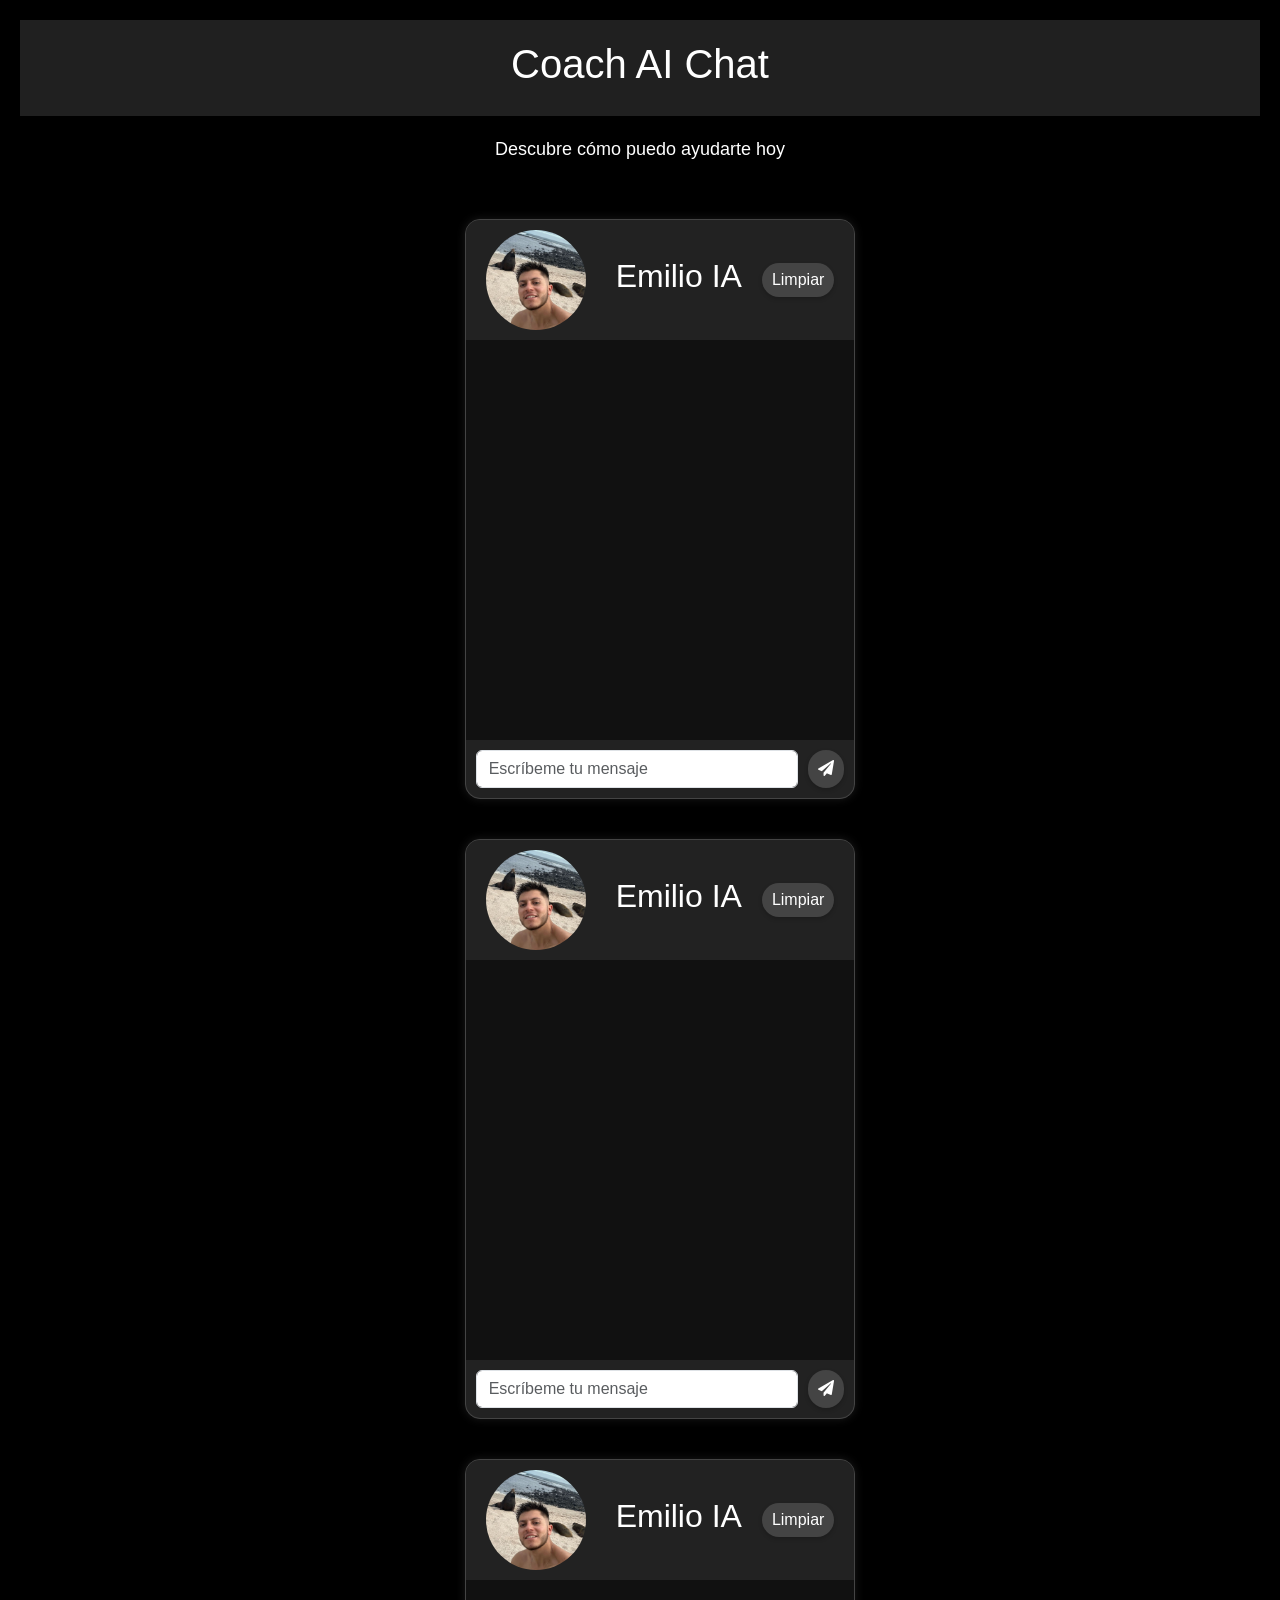
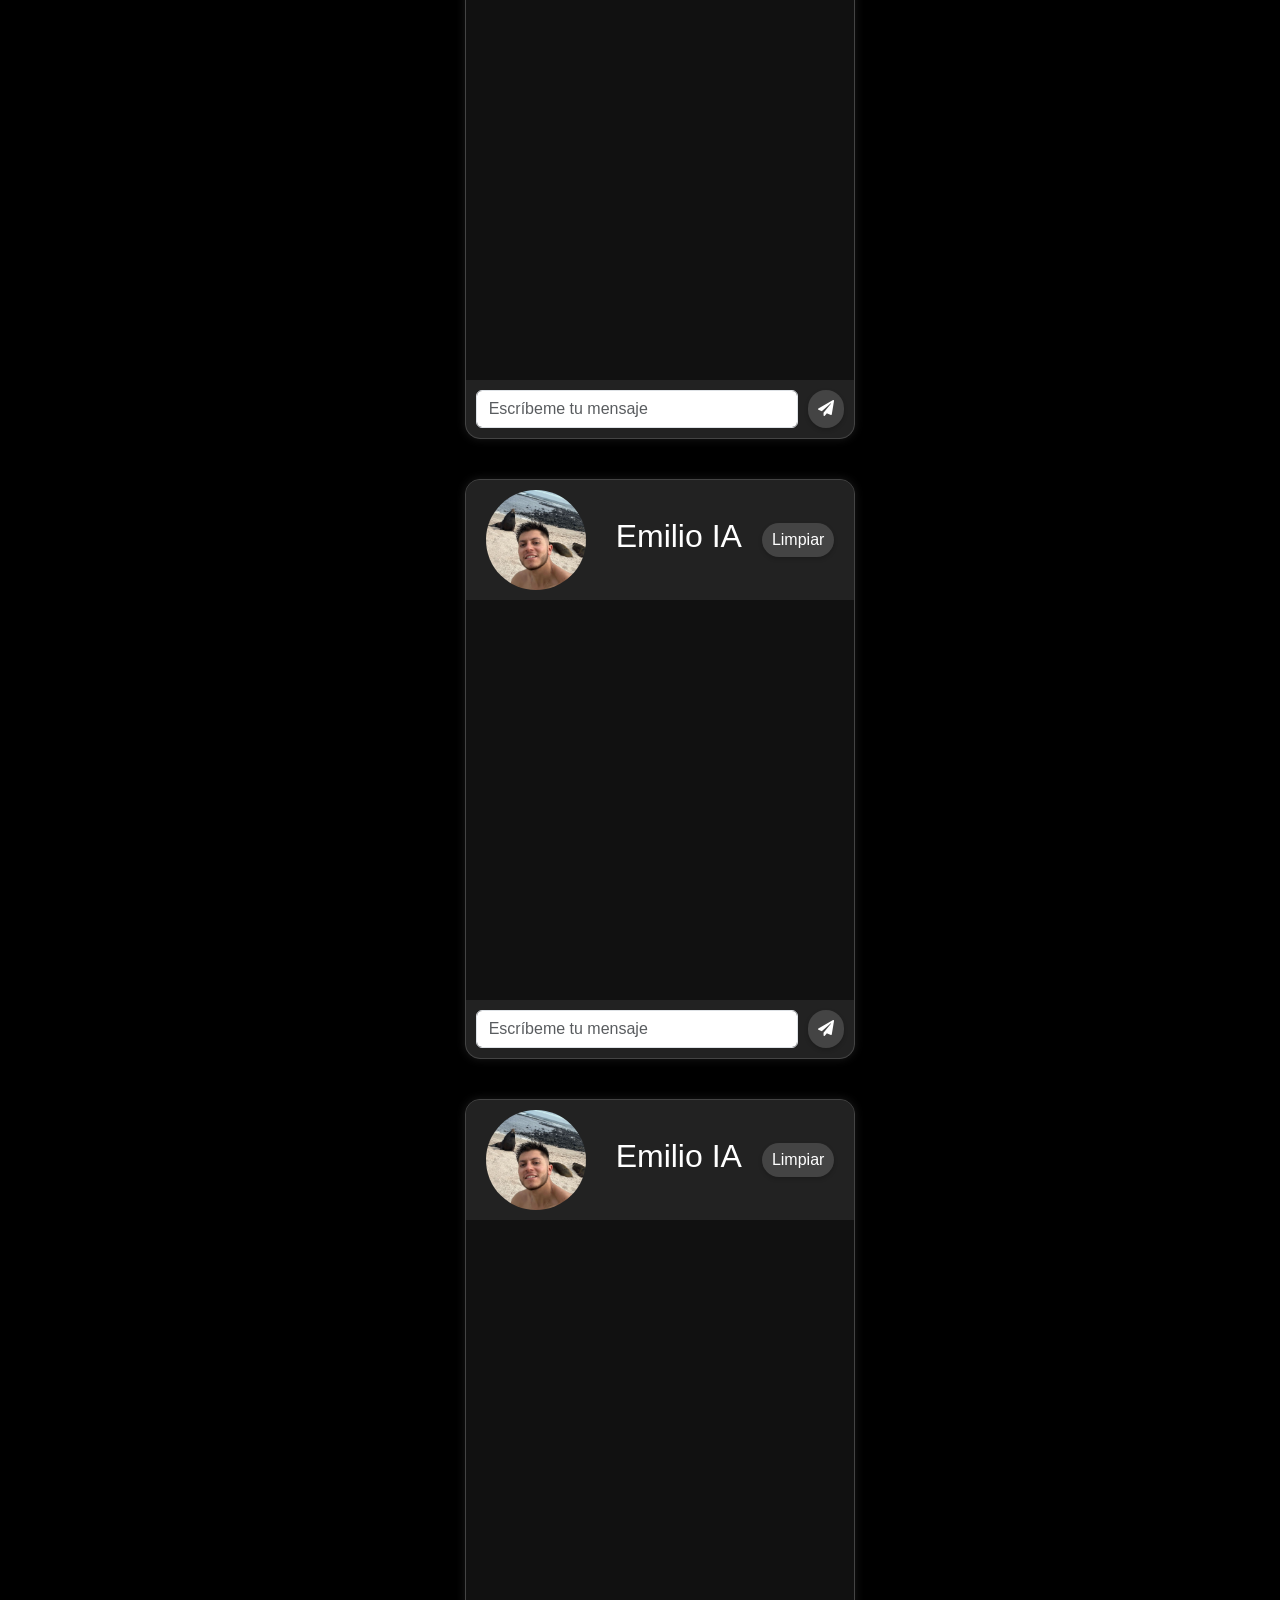
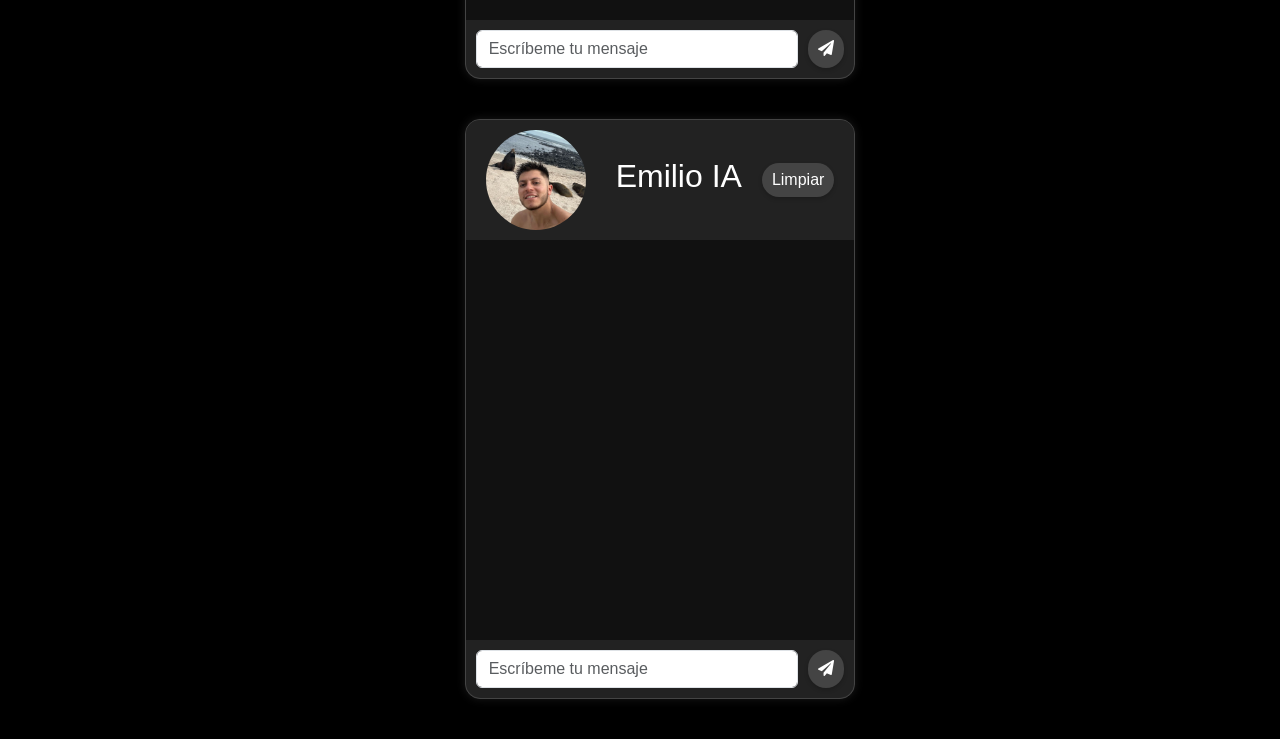
==== index.html @ 0feaad78 "Primera versión" ====
<!DOCTYPE html>
<html lang="en">
<head>
    <link rel="stylesheet" href="https://cdnjs.cloudflare.com/ajax/libs/font-awesome/5.15.1/css/all.min.css">
    <meta charset="UTF-8">
    <meta name="viewport" content="width=device-width, initial-scale=1.0">
    <title>Coach AI Chat</title>
    <link href="https://cdn.jsdelivr.net/npm/bootstrap@5.3.2/dist/css/bootstrap.min.css" rel="stylesheet">
    <link href="style.css" rel="stylesheet">
    <link rel="stylesheet" href="https://cdnjs.cloudflare.com/ajax/libs/font-awesome/5.15.3/css/all.min.css">
</head>
<body>
    <div class="top-section">
        <h1>Coach AI Chat</h1>
    </div>
    <div class="text-between">
        <p>Descubre cómo puedo ayudarte hoy</p>
    </div>
    <!-- Contenedores para los Chats con data-chat-number -->
    <div class="chat-box" data-chat-number='1'></div> <!-- Primer Chat -->
    <div class="chat-box" data-chat-number='2'></div> <!-- Primer Chat -->
    <div class="chat-box" data-chat-number='3'></div> <!-- Primer Chat -->
    <div class="chat-box" data-chat-number='4'></div> <!-- Primer Chat -->
    <div class="chat-box" data-chat-number='5'></div> <!-- Primer Chat -->
    <div class="chat-box" data-chat-number='6'></div> <!-- Primer Chat -->

    <!--div class="chat-container" data-chat-number="2"></div--> <!-- Segundo Chat -->
    <script src="funciones.js"></script>
    <script src="simulated_script_2.js"></script> <!-- Script para el segundo chat -->
    
</body>
</html>
---- style.css ----
body {
    margin: 0;
    min-height: 100vh;
    display: flex;
    flex-direction: column;
    align-items: center;
    justify-content: flex-start;
    background-color: #000; /* Fondo oscuro */
    color: #fff; /* Texto claro */
    font-family: Arial, sans-serif;
    background-size: cover;
    background-position: center center;
    background-attachment: fixed;
    padding: 20px;
    box-sizing: border-box;
}


  

.chat-container {
    width: 100%; /* Ancho completo en dispositivos móviles */
    max-width: 600px; /* Ancho máximo para pantallas más grandes */
    margin: 20px; /* Un poco de margen en todos los lados */
    border: 1px solid #444; /* Borde oscuro */
    border-radius: 15px;
    background-color: #333; /* Fondo de contenedor oscuro */
    box-shadow: 0 0 10px rgba(255, 255, 255, 0.1); /* Sombra clara para contraste */
    display: flex;
    flex-direction: column;
    overflow: hidden;
}

.chat-header {
    display: flex;
    align-items: center;
    padding: 10px 20px;
    background-color: #222; /* Fondo oscuro para el encabezado */
}

.header-content {
    display: flex;
    align-items: center;
    width: 100%;
    justify-content: space-between;
}

.profile-picture img {
    width: 100px;
    height: 100px;
    border-radius: 50%;
    margin-right: 10px;
}

.chat-messages {
    height: 400px;
    overflow-y: auto;
    padding: 10px;
    background-color: #111; /* Fondo muy oscuro para los mensajes */
    color: #ccc; /* Texto gris claro */
}

.chat-form {
    padding: 10px;
    background-color: #222; /* Fondo oscuro para el formulario */
    border-bottom-left-radius: 15px;
    border-bottom-right-radius: 15px;
    display: flex;
    gap: 10px;
}

textarea {
    width: calc(100% - 90px);
    resize: none;
    background-color: #333; /* Fondo oscuro para el área de texto */
    color: #fff; /* Texto claro */
    border: 1px solid #444; /* Borde oscuro */
}

.btn-send, .btn-clear {
    background-color: #444; /* Fondo oscuro para botones */
    color: #fff; /* Texto claro */
    border: none;
    padding: 5px 10px;
    font-size: 16px;
    border-radius: 25px;
    box-shadow: 0 2px 4px rgba(0, 0, 0, 0.2);
    transition: background-color 0.3s ease;
}

.btn-clear:hover, .btn-send:hover {
    background-color: #555; /* Fondo más claro al pasar el ratón */
}

/* Estilos base para todas las burbujas de mensajes */
.message-bubble {
    max-width: 80%; /* Controla el ancho máximo de la burbuja */
    padding: 10px;
    margin-bottom: 10px;
    border-radius: 18px; /* Da forma redondeada a las burbujas */
    display: block;
    clear: both;
}

/* Estilos específicos para mensajes del usuario */
.message-bubble.user {
    background-color: #1b1b1b; /* Fondo oscuro para los mensajes del usuario */
    color: #ddd;  /* Color de fondo para los mensajes del usuario */
    margin-left: 20%; /* Alinea los mensajes del usuario a la derecha */
    margin-right: 4%;
    text-align: left;
    float: right;
}

/* Estilos específicos para respuestas del asistente */
.message-bubble.assistant {
    background-color: #3B3B6D; /* Gris azulado oscuro, evocando profundidad e inteligencia */
    color: #F5F5DC; /* Blanco cremoso, para un contraste suave y legible */
    margin-right: 20%; /* O ajusta según el espacio deseado del borde derecho */
    margin-left: 4%; /* Espacio pequeño del borde izquierdo */
    text-align: left; /* Texto alineado a la izquierda dentro de la burbuja */
    float: left; /* Flota a la izquierda dentro del contenedor */
}
/* Asegúrate de añadir estos estilos a tus mensajes en la función renderConversationHistory */

/* Estilo para el mensaje "escribiendo..." */
.writing {
    color: #999; /* Un gris más claro para el texto */
    font-style: italic; /* Opcional: para diferenciar aún más el mensaje "escribiendo..." */
}

.top-section {
    display: flex;
    align-items: center;
    justify-content: center;
    gap: 20px;
    padding: 20px;
    background-color: #202020; /* Fondo oscuro para la sección superior */
    width: 100%;
    box-sizing: border-box;
}

.logo {
    width: 50px;
    height: auto;
}

.text-between {
    text-align: center;
    margin: 20px 0;
    font-size: 18px;
    color: #fff; /* Texto claro */
}

/* Ajustes adicionales para el tema nocturno que quieras añadir */
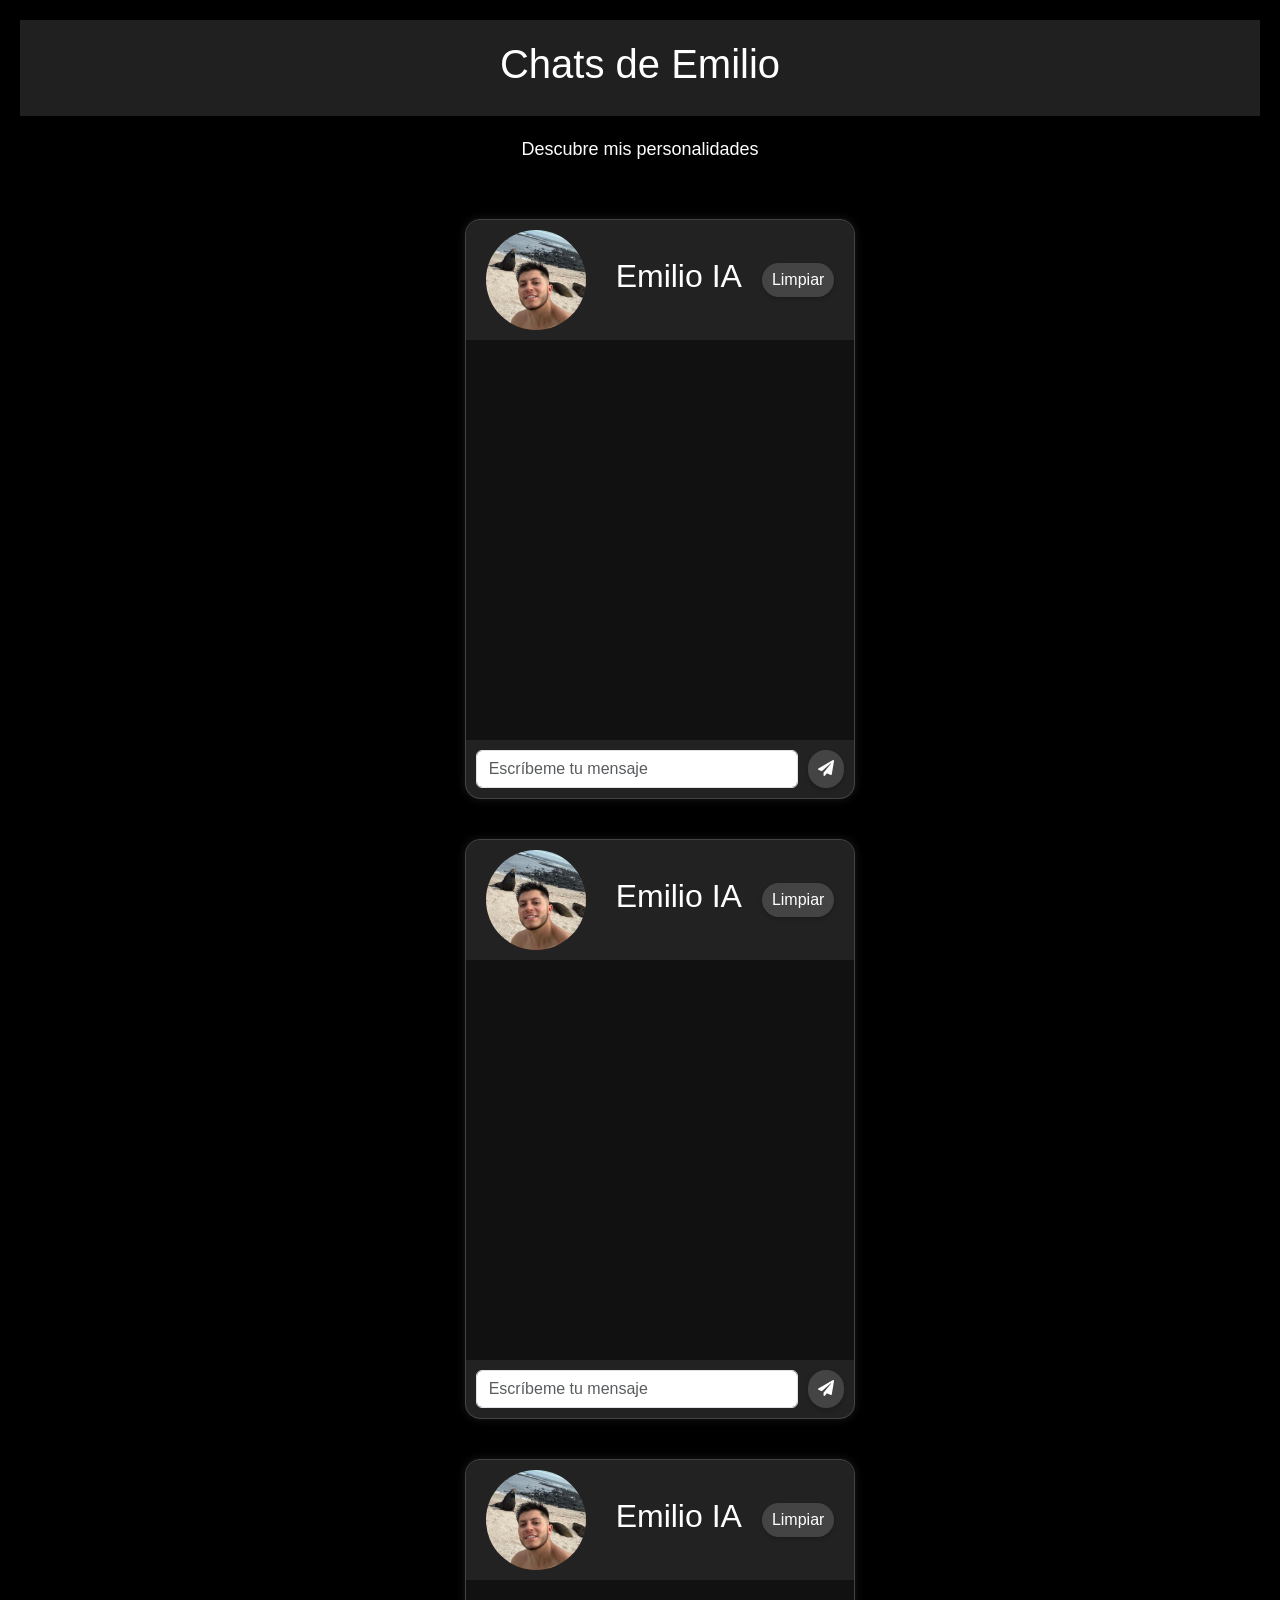
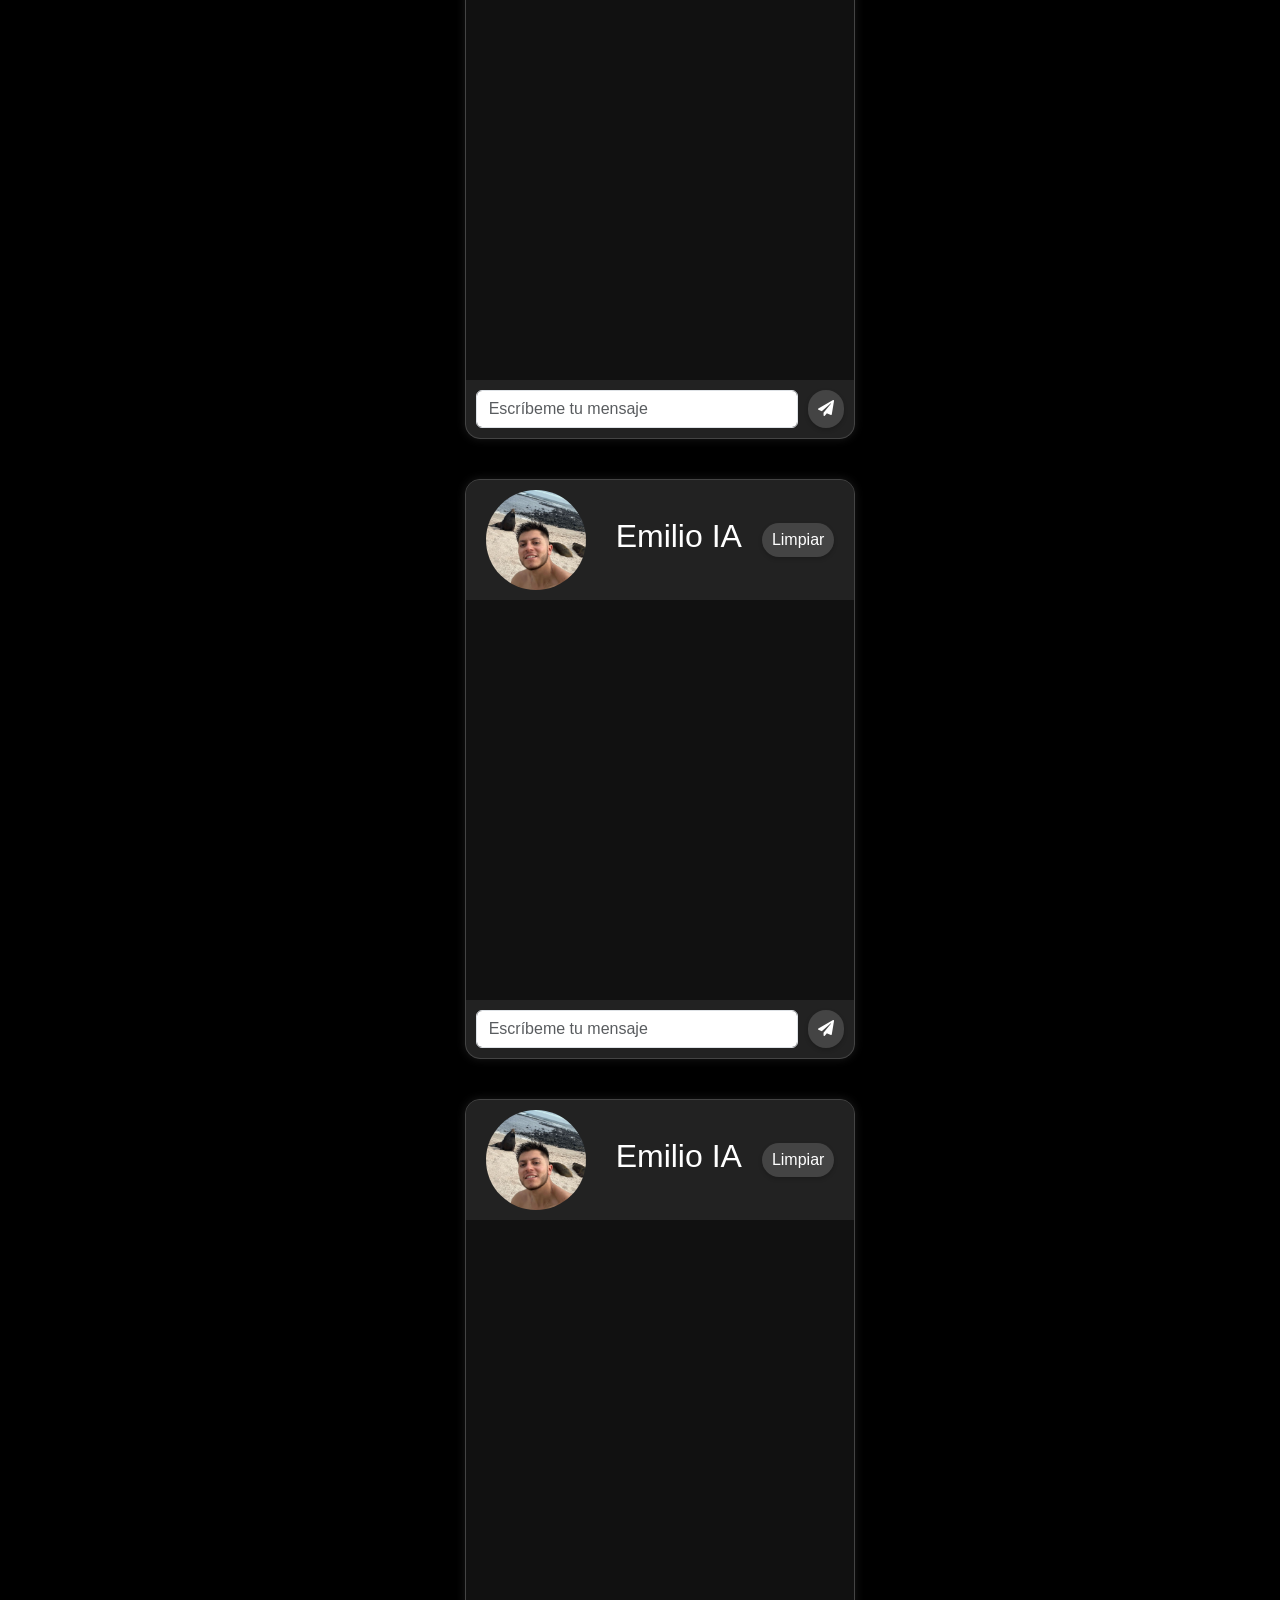
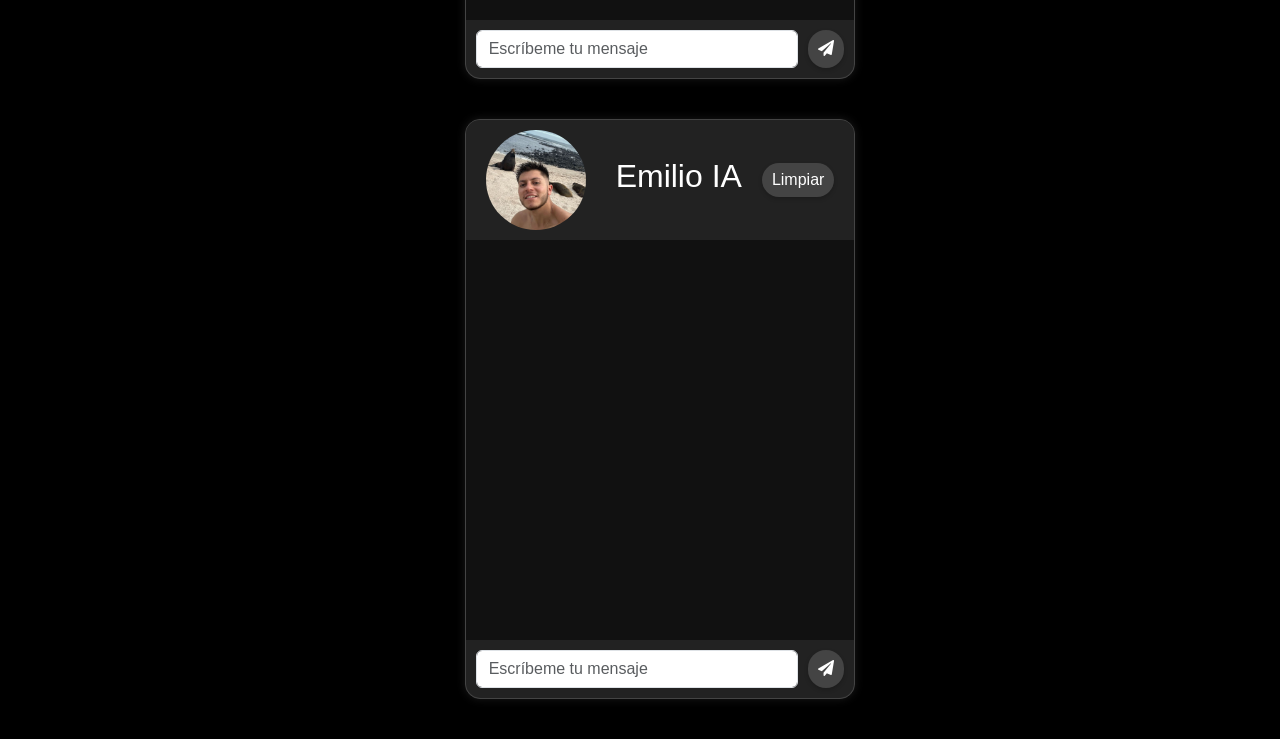
==== commit 1f18120d: "Mejoras y prompts independientes" ====
--- a/index.html
+++ b/index.html
@@ -11,10 +11,10 @@
 </head>
 <body>
     <div class="top-section">
-        <h1>Coach AI Chat</h1>
+        <h1>Chats de Emilio</h1>
     </div>
     <div class="text-between">
-        <p>Descubre cómo puedo ayudarte hoy</p>
+        <p>Descubre mis personalidades</p>
     </div>
     <!-- Contenedores para los Chats con data-chat-number -->
     <div class="chat-box" data-chat-number='1'></div> <!-- Primer Chat -->
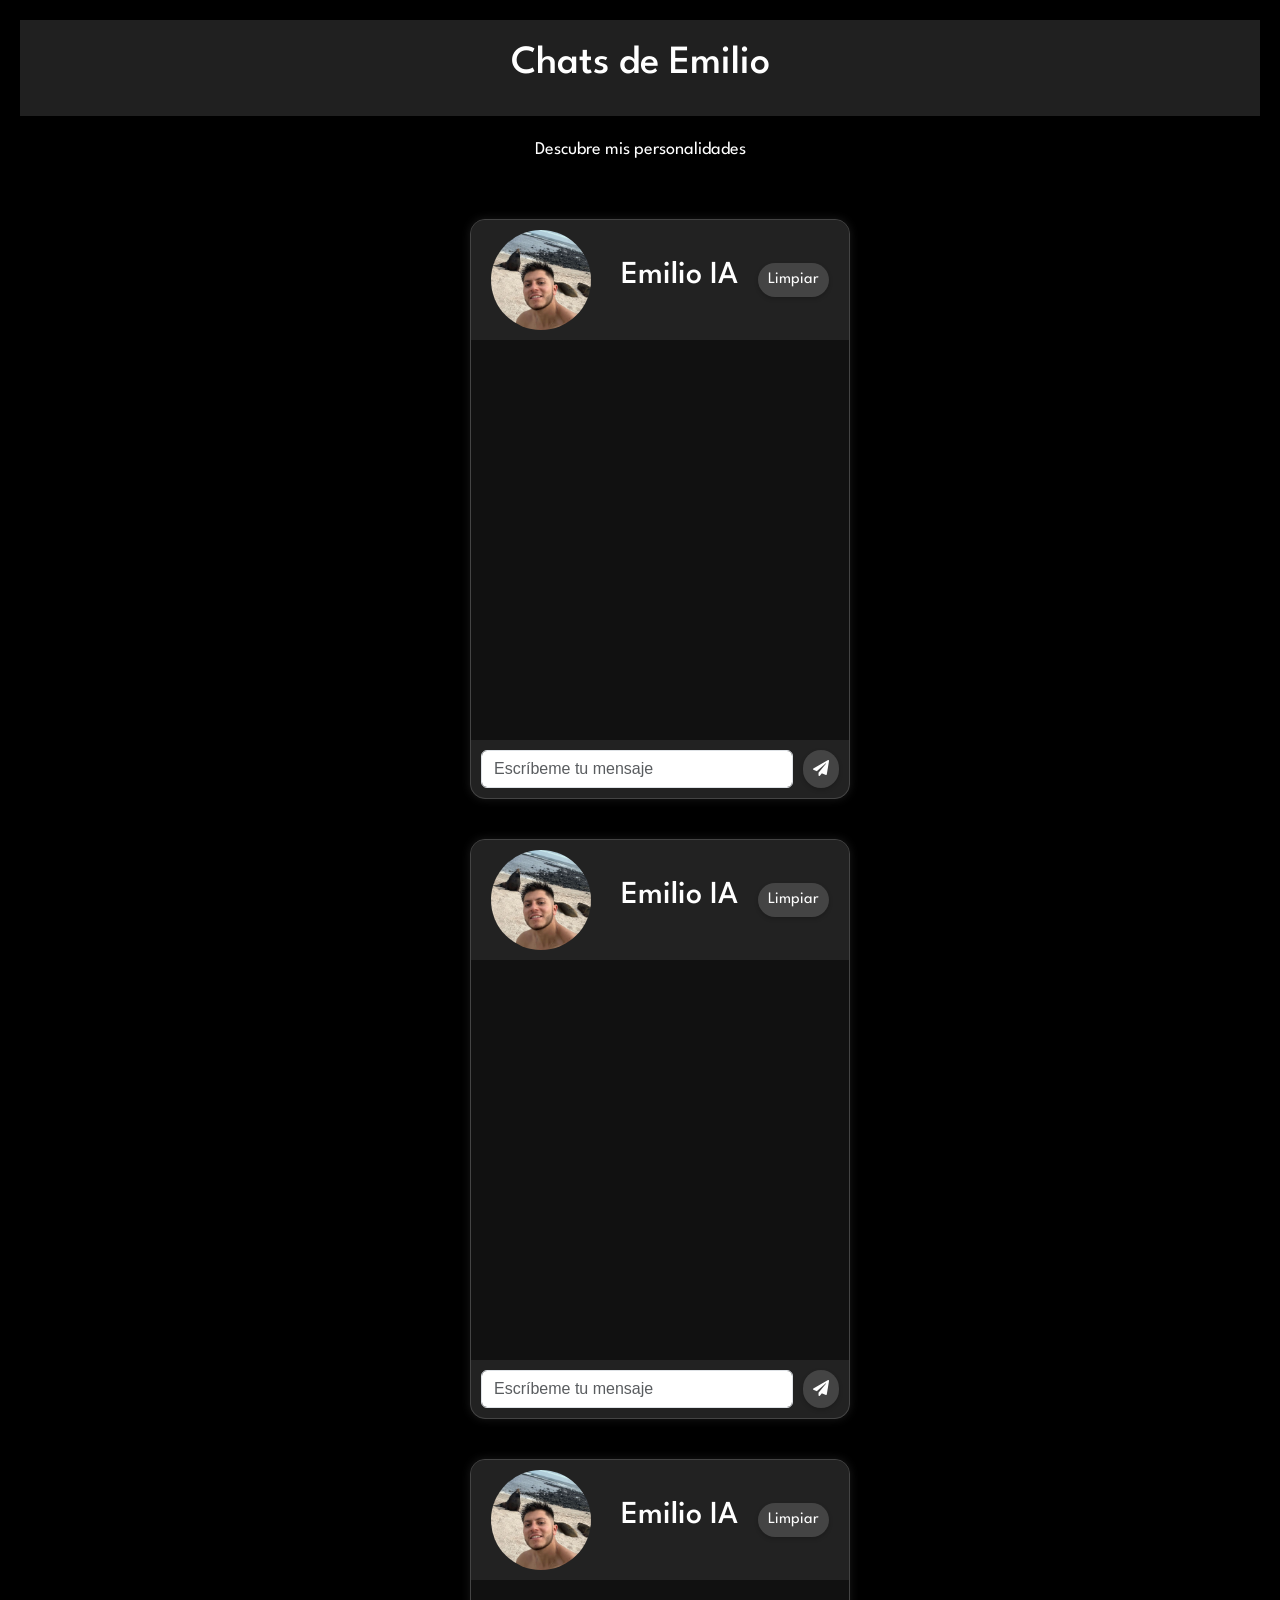
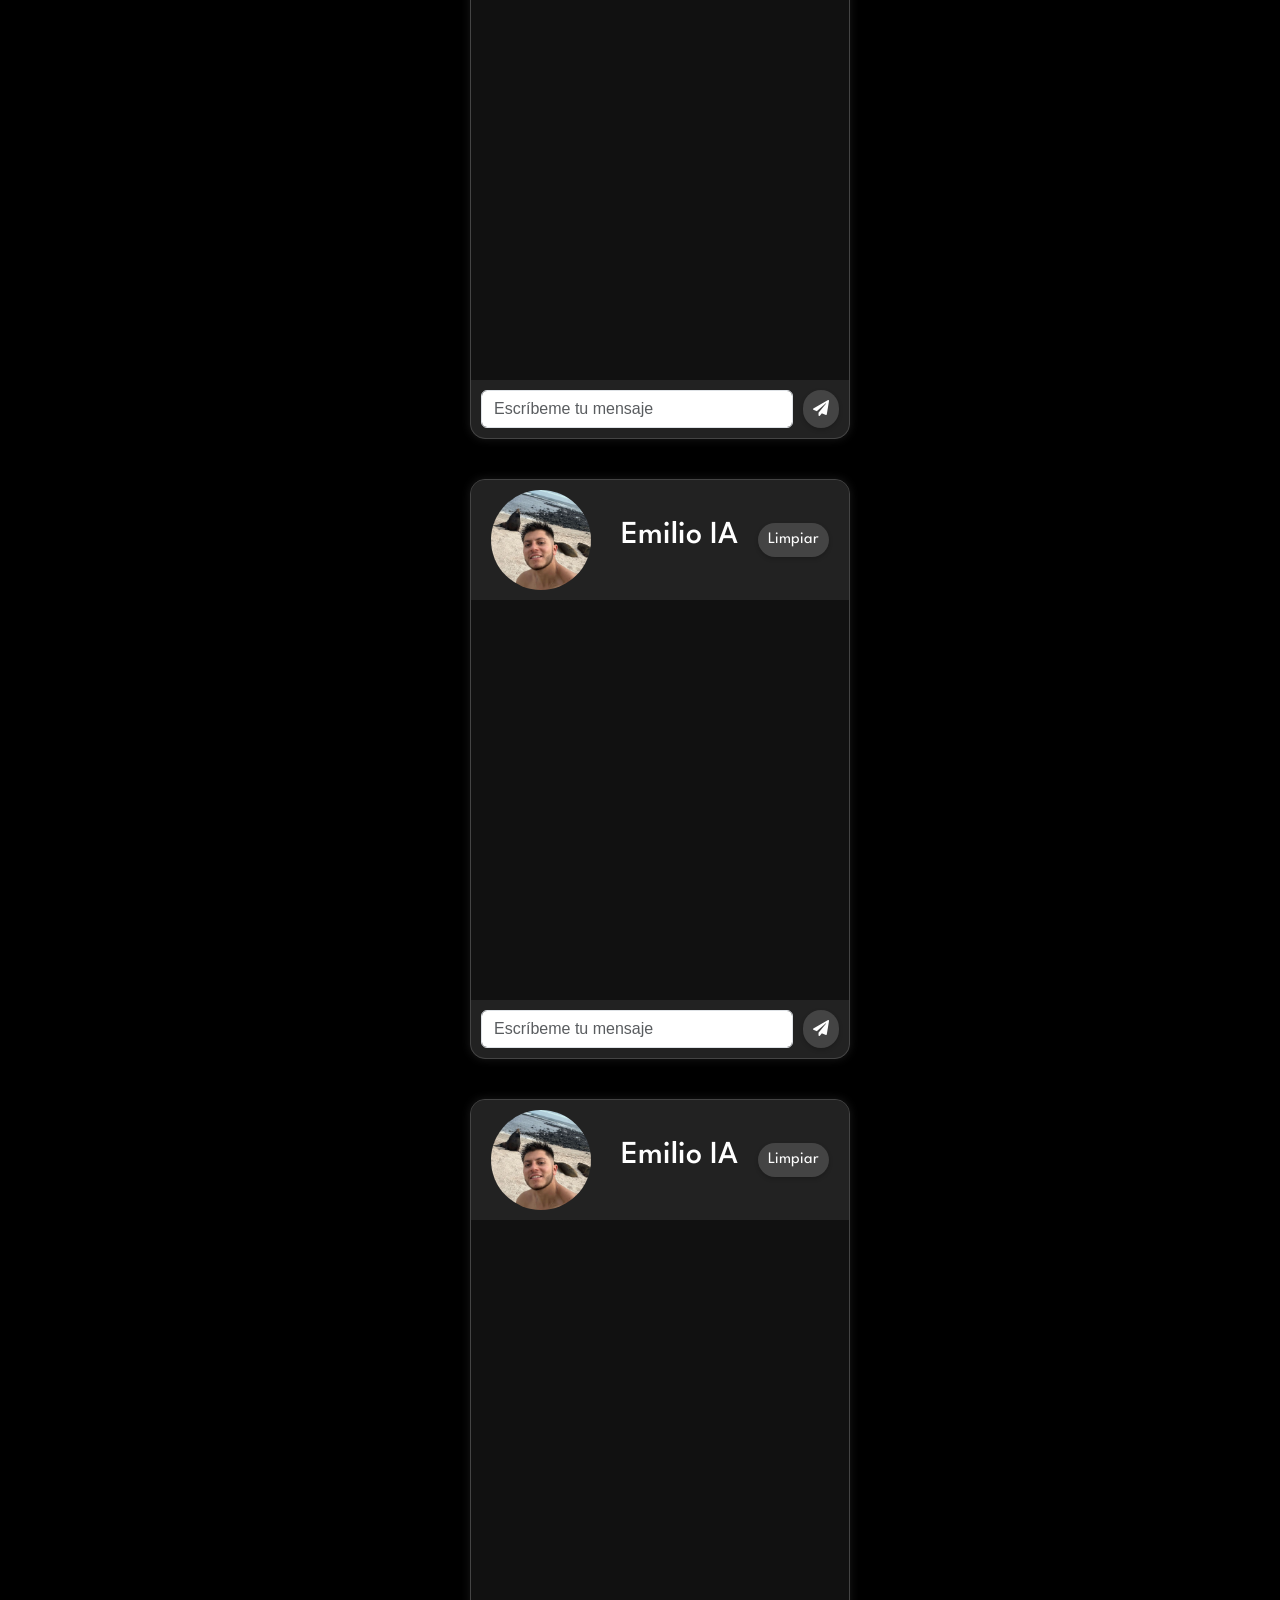
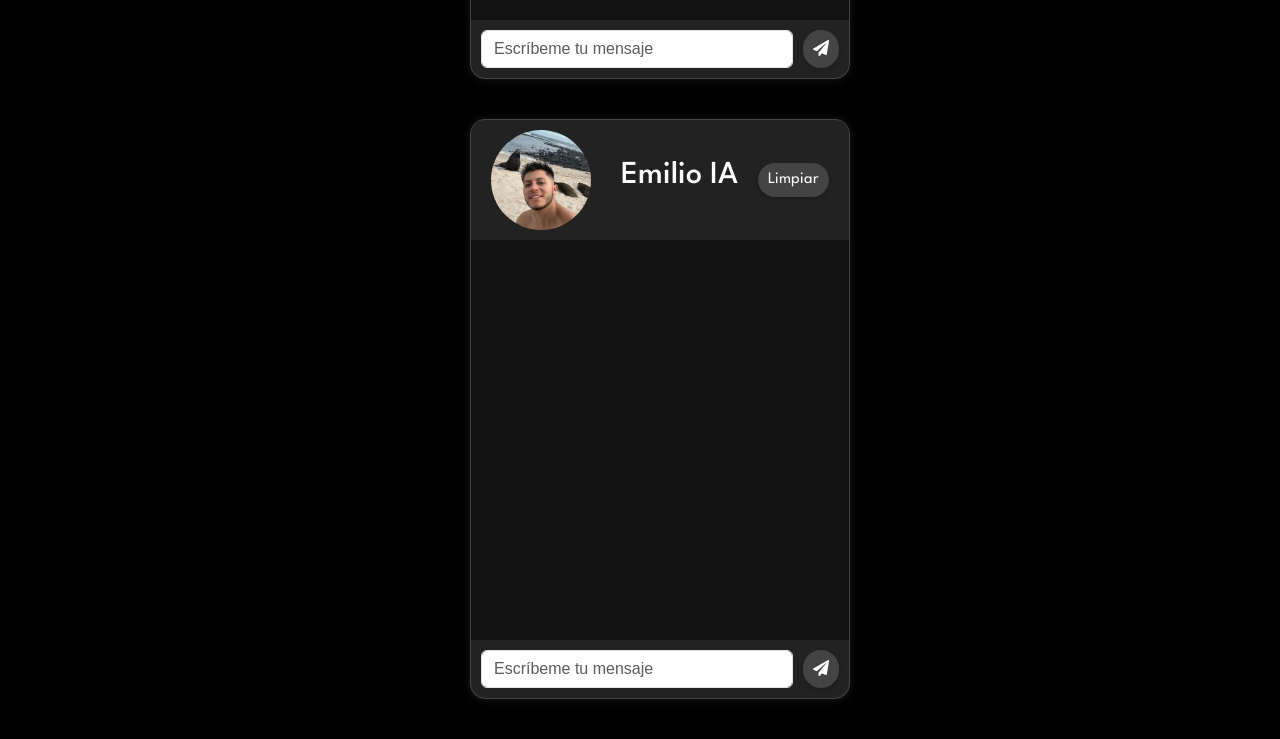
==== commit 316de5a0: "Cambio de tipode Letra a League Spartan" ====
--- a/index.html
+++ b/index.html
@@ -1,10 +1,11 @@
 <!DOCTYPE html>
 <html lang="en">
 <head>
+    <link href="https://fonts.googleapis.com/css2?family=League+Spartan:wght@400;700&display=swap" rel="stylesheet">
     <link rel="stylesheet" href="https://cdnjs.cloudflare.com/ajax/libs/font-awesome/5.15.1/css/all.min.css">
     <meta charset="UTF-8">
     <meta name="viewport" content="width=device-width, initial-scale=1.0">
-    <title>Coach AI Chat</title>
+    <title>Chats de Emilio</title>
     <link href="https://cdn.jsdelivr.net/npm/bootstrap@5.3.2/dist/css/bootstrap.min.css" rel="stylesheet">
     <link href="style.css" rel="stylesheet">
     <link rel="stylesheet" href="https://cdnjs.cloudflare.com/ajax/libs/font-awesome/5.15.3/css/all.min.css">
--- a/style.css
+++ b/style.css
@@ -43,6 +43,9 @@
     align-items: center;
     width: 100%;
     justify-content: space-between;
+    font-family: 'League Spartan', sans-serif;
+    
+    
 }
 
 .profile-picture img {
@@ -138,6 +141,7 @@
     background-color: #202020; /* Fondo oscuro para la sección superior */
     width: 100%;
     box-sizing: border-box;
+    font-family: 'League Spartan', sans-serif;
 }
 
 .logo {
@@ -150,6 +154,7 @@
     margin: 20px 0;
     font-size: 18px;
     color: #fff; /* Texto claro */
+    font-family: 'League Spartan', sans-serif;
 }
 
 /* Ajustes adicionales para el tema nocturno que quieras añadir */
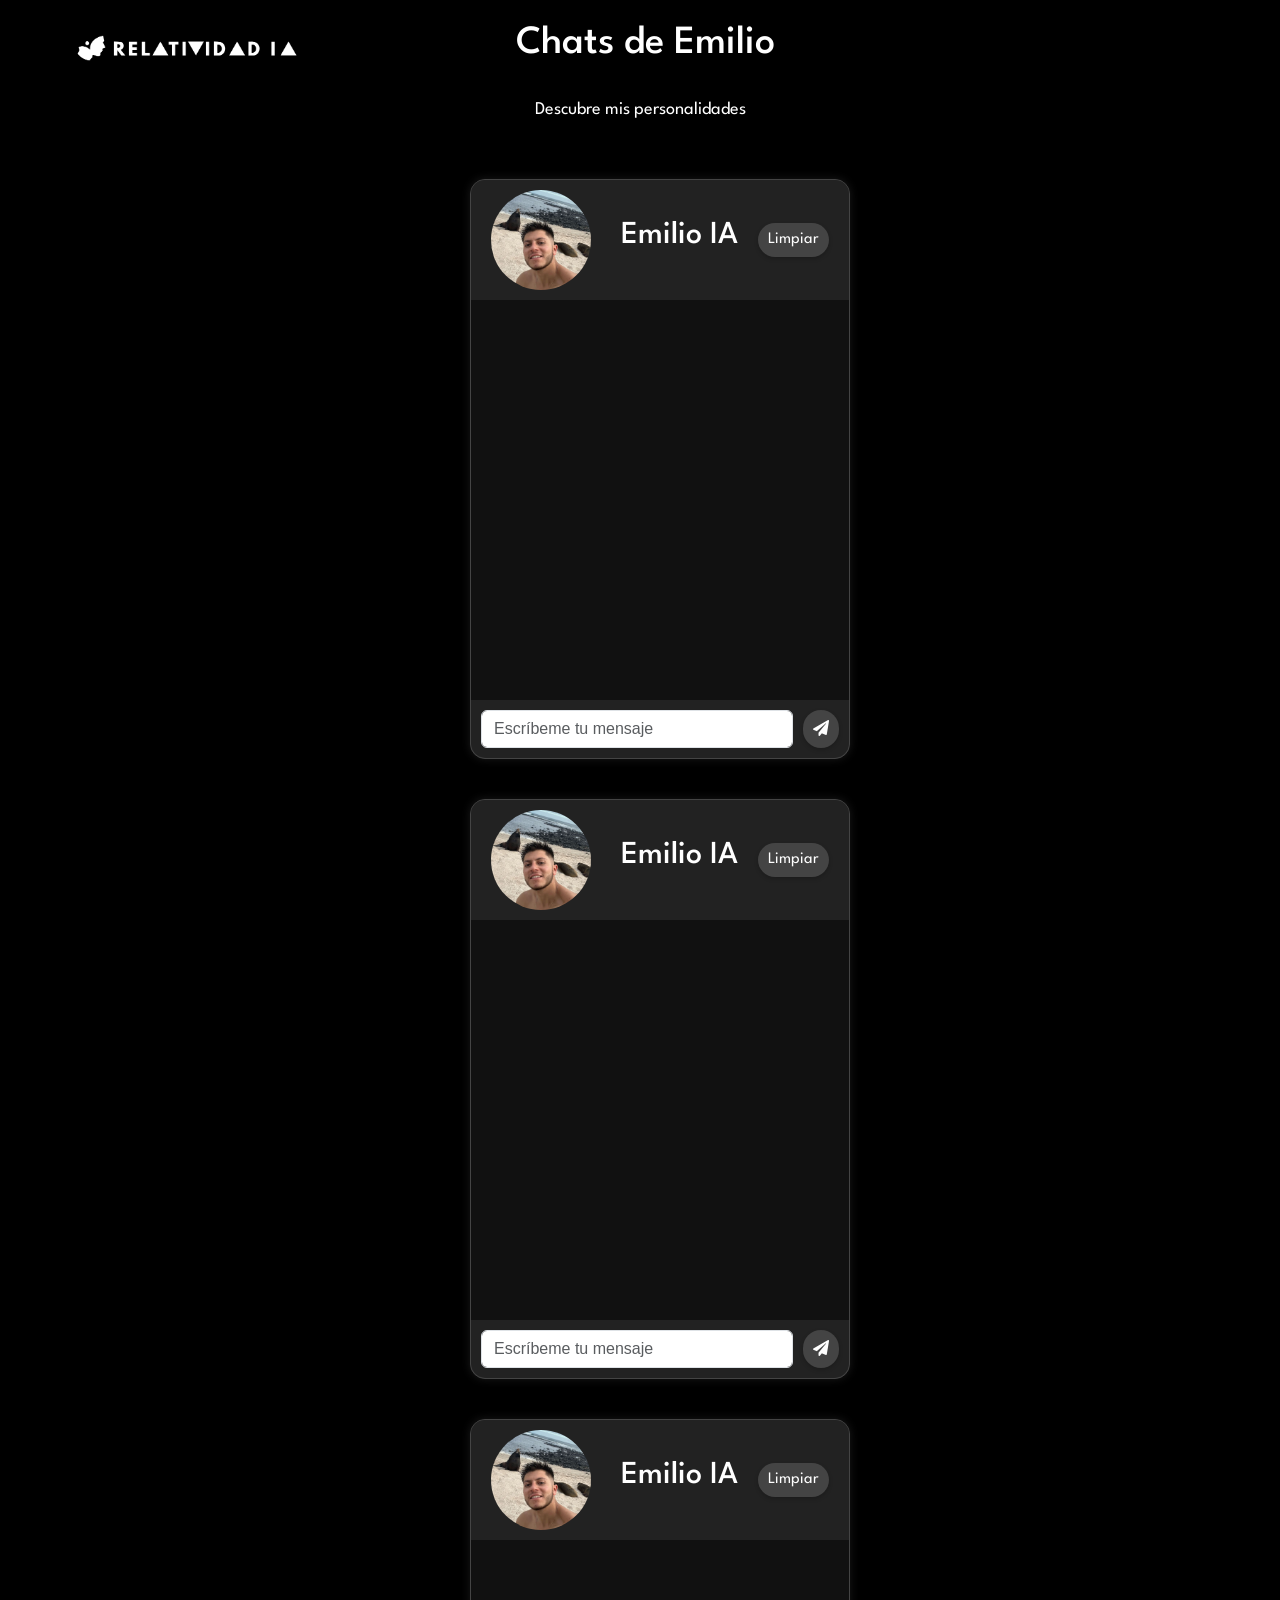
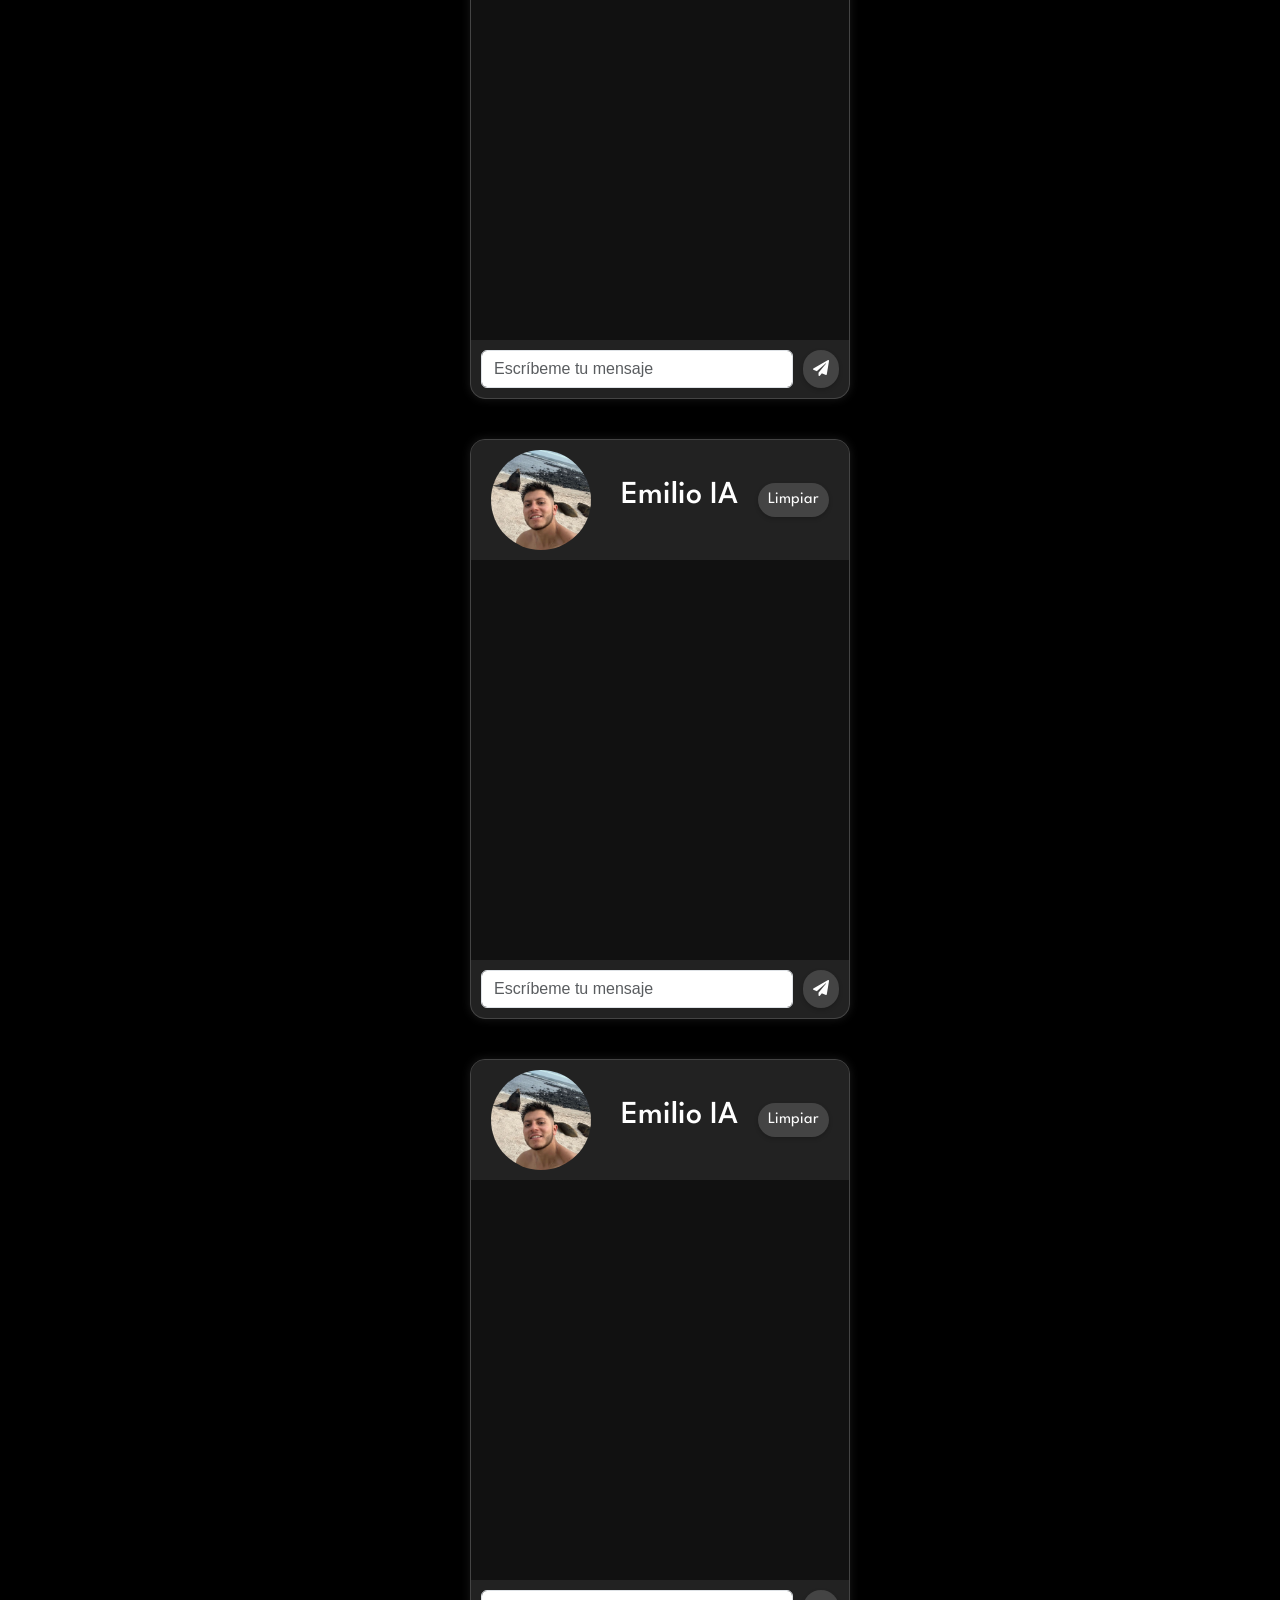
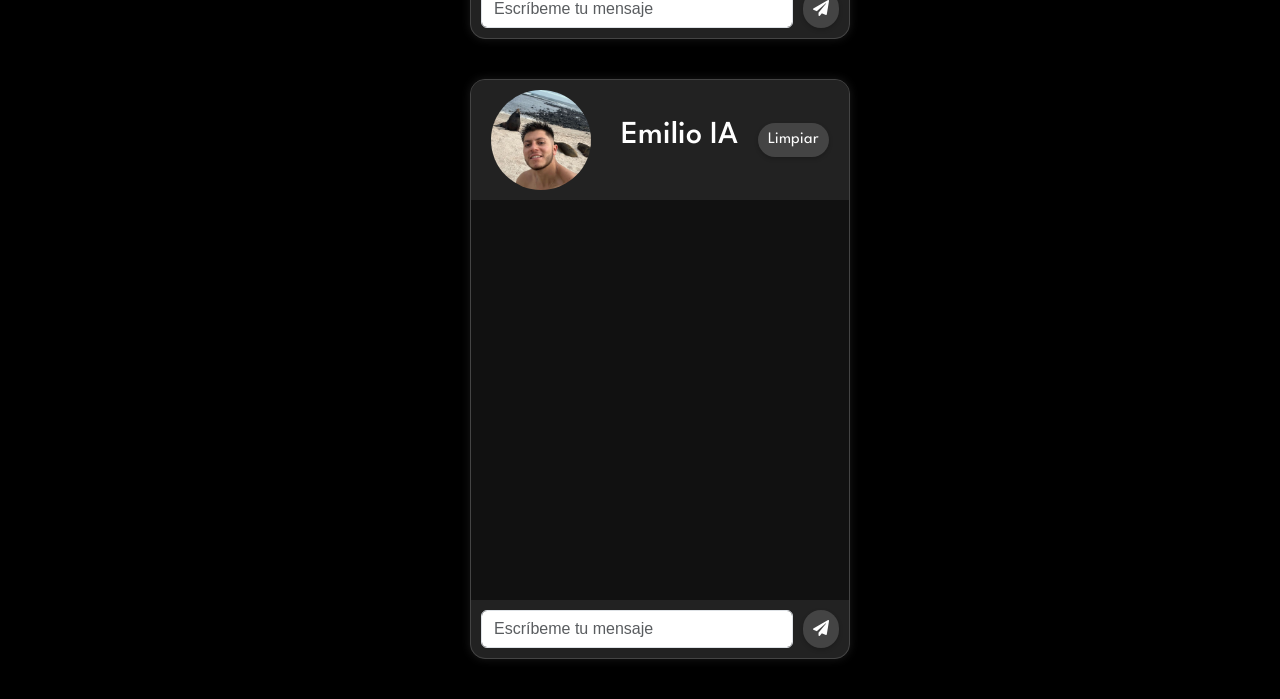
==== commit fa438db1: "Añadí el Logo de Relatividad IA" ====
--- a/index.html
+++ b/index.html
@@ -12,8 +12,10 @@
 </head>
 <body>
     <div class="top-section">
-        <h1>Chats de Emilio</h1>
+        <img src="LogoLetrasBlancasSinFondo.png" alt="Logo" class="logo"> <!-- Añade esta línea para el logo -->
+        <h1 class="title">Chats de Emilio</h1>
     </div>
+    
     <div class="text-between">
         <p>Descubre mis personalidades</p>
     </div>
--- a/style.css
+++ b/style.css
@@ -135,18 +135,21 @@
 .top-section {
     display: flex;
     align-items: center;
-    justify-content: center;
-    gap: 20px;
-    padding: 20px;
-    background-color: #202020; /* Fondo oscuro para la sección superior */
+    justify-content: center; /* Esto centrará el contenido */
+    position: relative; /* Esto permite posicionar absolutamente el logo dentro */
+    padding-left: 10px;
+    gap: 20px; /* Espacio entre el logo y el título, si es necesario */
     width: 100%;
     box-sizing: border-box;
     font-family: 'League Spartan', sans-serif;
 }
 
 .logo {
-    width: 50px;
+    position: absolute; /* Posiciona el logo de forma absoluta */
+    left: 0; /* Alinea el logo a la izquierda */
+    width: 300px; /* Tamaño del logo */
     height: auto;
+    margin-left: 20px; /* Espacio desde el borde izquierdo */
 }
 
 .text-between {
@@ -157,4 +160,7 @@
     font-family: 'League Spartan', sans-serif;
 }
 
+
+
+
 /* Ajustes adicionales para el tema nocturno que quieras añadir */
